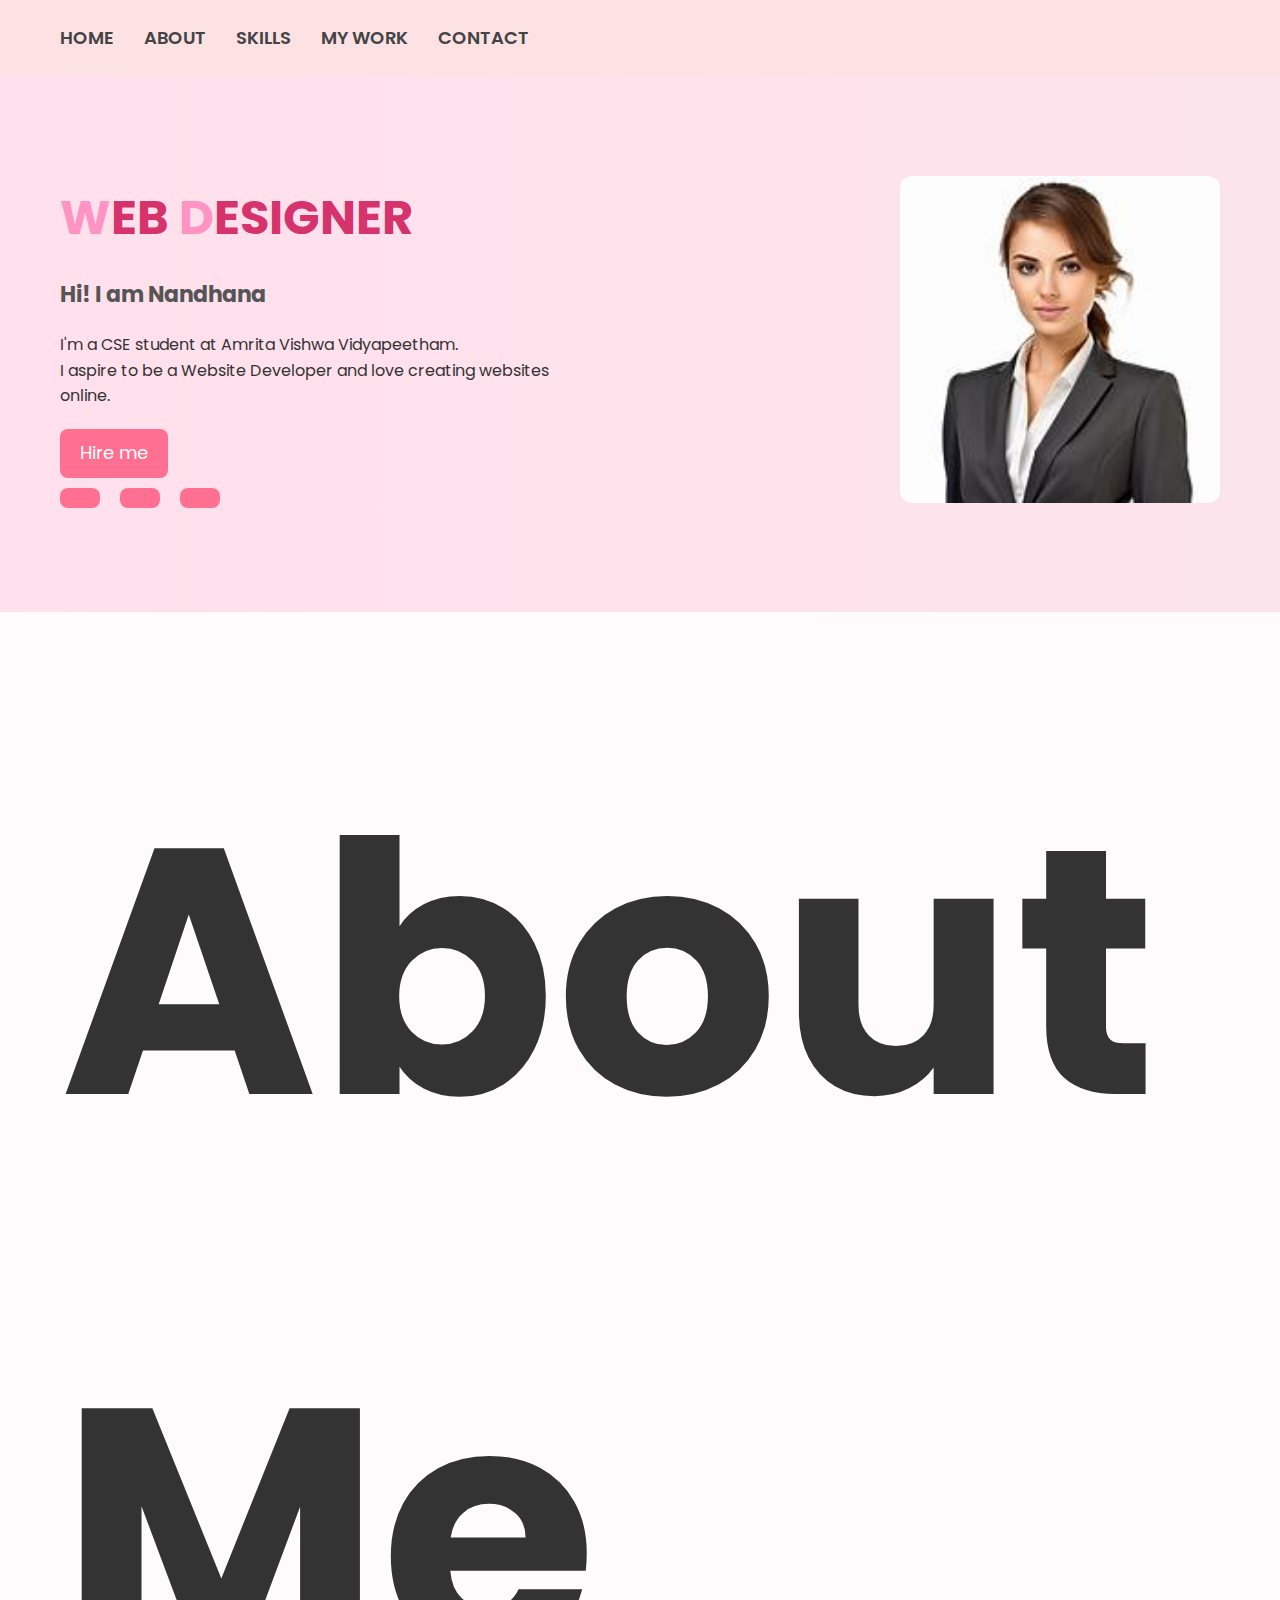
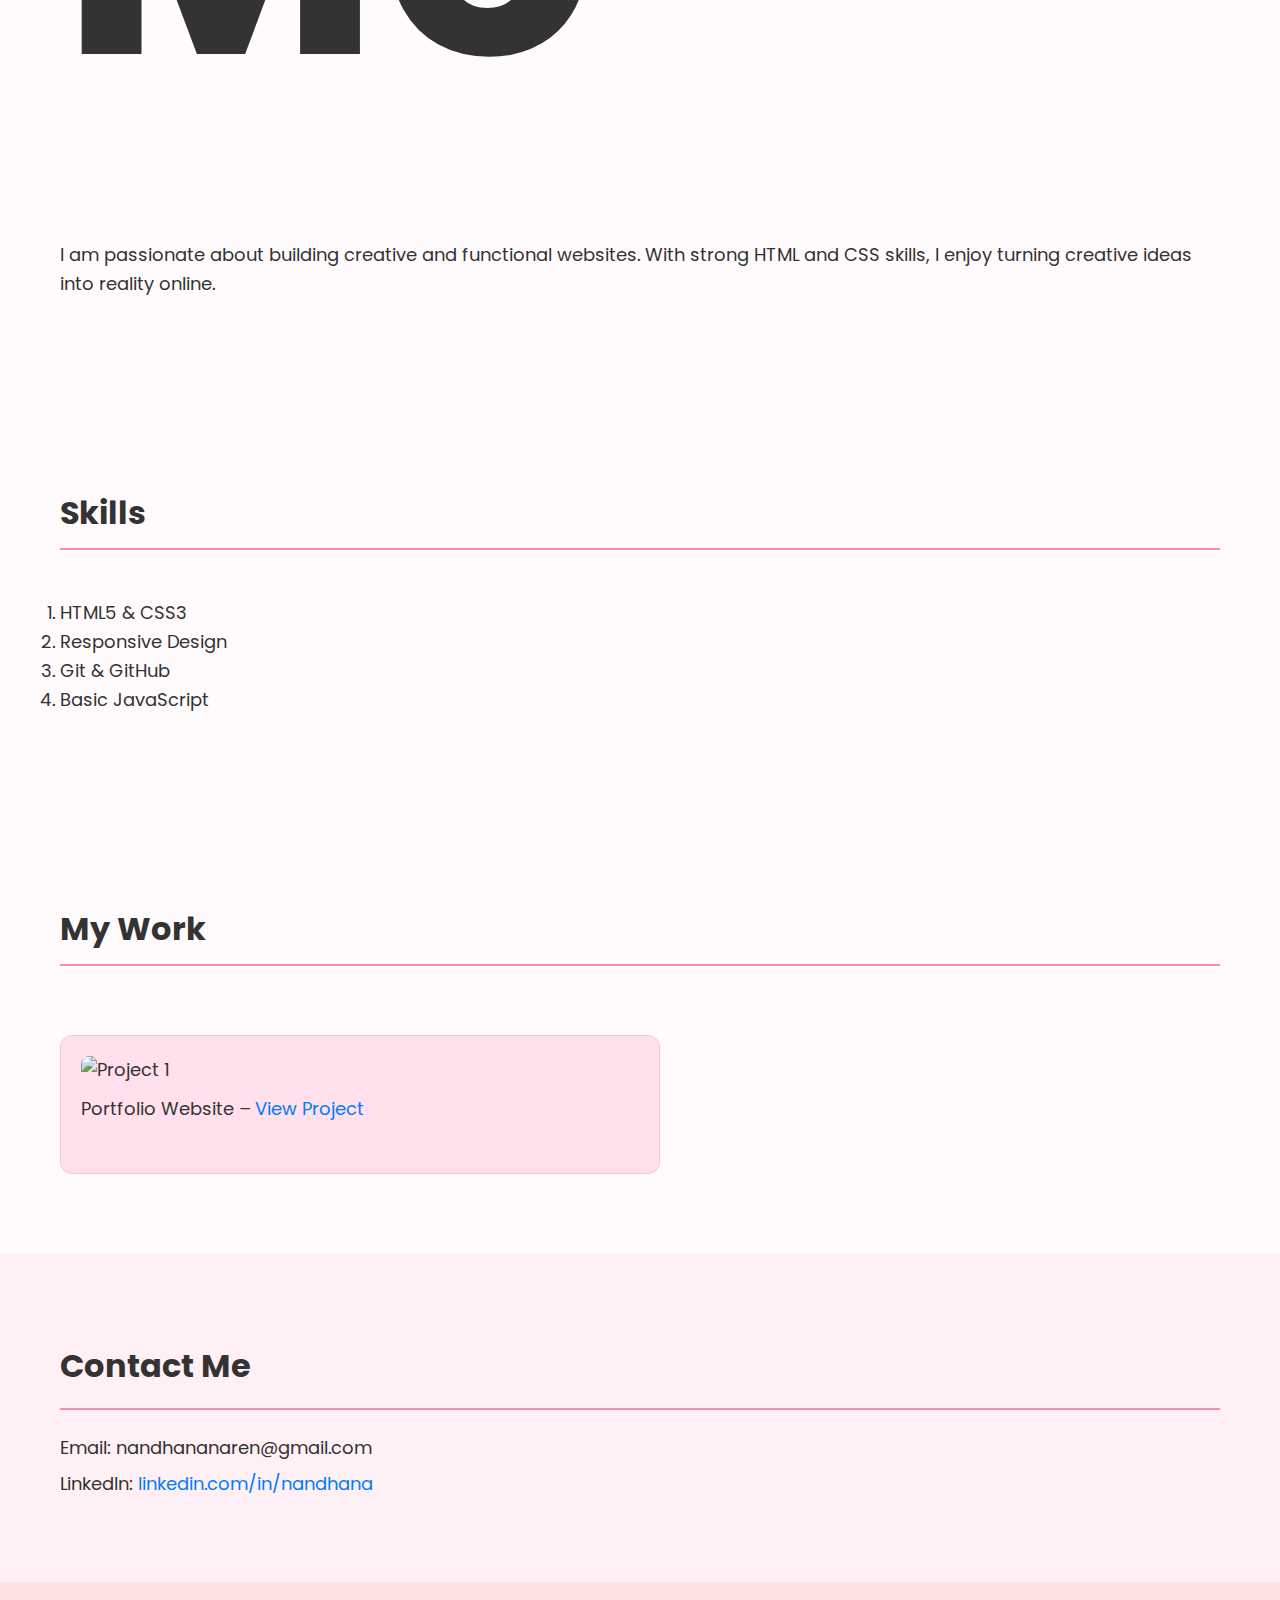
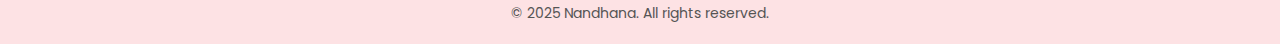
==== index.html @ d40279e0 "Update index.html" ====
<!DOCTYPE html>
<html lang="en">
<head>
    <meta charset="UTF-8">
    <title>Nandhana's Portfolio</title>
    <link rel="stylesheet" href="style1.css">
    <script type="module" src="https://unpkg.com/ionicons@7.1.0/dist/ionicons/ionicons.esm.js"></script>
    <script nomodule src="https://unpkg.com/ionicons@7.1.0/dist/ionicons/ionicons.js"></script>
    <link href="https://fonts.googleapis.com/css2?family=Poppins:wght@300;400;600&display=swap" rel="stylesheet">
</head>
<body>
    <div class="navbar">
        <ul>
            <li><a href="#home">HOME</a></li>
            <li><a href="#about">ABOUT</a></li>
            <li><a href="#skills">SKILLS</a></li>
            <li><a href="#projects">MY WORK</a></li>
            <li><a href="#contact">CONTACT</a></li>
        </ul>
    </div>

    <section id="home" class="main">
        <div class="intro-section">
            <div class="info">
                <h1><span>W</span>EB <span>D</span>ESIGNER</h1>
                <h3>Hi! I am Nandhana</h3>
                <p>I'm a CSE student at Amrita Vishwa Vidyapeetham.<br>
                    I aspire to be a Website Developer and love creating websites online.
                </p>
                <a href="#">Hire me</a>
                <div class="icons">
                    <a href="#"><ion-icon name="logo-instagram"></ion-icon></a>
                    <a href="#"><ion-icon name="logo-linkedin"></ion-icon></a>
                    <a href="#"><ion-icon name="logo-github"></ion-icon></a>
                </div>
            </div>
            <div class="image">
                <img src="images/women.jpg" alt="Profile Image">
            </div>
        </div>
    </section>

    <section id="about">
        <h1>About Me</h1>
        <br>
        <p>I am passionate about building creative and functional websites. With strong HTML and CSS skills, I enjoy turning creative ideas into reality online.</p>   
    </section>
<br>
<section id="skills">
<h2>Skills</h2>
<br>
<p>
    
<ol>
    <li>HTML5 & CSS3</li>
    <li>Responsive Design</li>
    <li>Git & GitHub</li>
    <li>Basic JavaScript</li>
</ol>
</p>
</section>
<br>  

    <section id="projects">
        <h2>My Work</h2>
        <br>
        <div class="project">
            <img src="project1.png" alt="Project 1">
            <p>Portfolio Website – <a href="https://github.com/yourusername/portfolio" target="_blank">View Project</a></p>
            <br>
        </div>
    </section>

    <section id="contact" class="contact-info">
        <h2>Contact Me</h2>
        <p>Email: nandhananaren@gmail.com</p>
        <p>LinkedIn: <a href="#">linkedin.com/in/nandhana</a></p>
    </section>

    <footer>
        <p>&copy; 2025 Nandhana. All rights reserved.</p>
    </footer>
    
</body>
</html>
---- style1.css ----
* {
    margin: 0;
    padding: 0;
    box-sizing: border-box;
}

body {
    font-family: 'Poppins', sans-serif;
    font-size:large;
    line-height: 1.6;
    background-color: #fffafc;
    color: #333;
}
h1{
    font-size:350px;
}

.navbar {
    background-color: #fde2e4;
    padding: 20px 60px;
    box-shadow: 0 4px 6px rgba(0, 0, 0, 0.05);
}

.navbar ul {
    display: flex;
    justify-content: left;
    gap: 30px;
    list-style: none;
}

.navbar ul li a {
    text-decoration: none;
    color: #444;
    font-weight: 600;
    transition: color 0.3s ease;
}

.navbar ul li a:hover {
    color: #d6336c;
}


.main {
    background: linear-gradient(to right, #ffe0ec, #fce4ec);
    padding: 100px 60px;
}

.intro-section {
    display: flex;
    justify-content: space-between;
    flex-wrap: wrap;
    gap: 40px;
    align-items: center;
}

.info {
    max-width: 500px;
}

.info h1 {
    font-size: 48px;
    color: #d6336c;
    margin-bottom: 10px;
}

.info span {
    color: #ff94c2;
}

.info h3 {
    font-size: 22px;
    margin: 20px 0;
    color: #555;
}

.info p {
    font-size: 16px;
    margin-bottom: 20px;
}

.info a {
    text-decoration: none;
    background: #ff6f91;
    color: white;
    padding: 10px 20px;
    border-radius: 8px;
    display: inline-block;
    transition: background 0.3s ease;
}

.info a:hover {
    background: #d6336c;
}

.icons {
    display: flex;
    gap: 20px;
    margin-top: 10px;
}

.icons ion-icon {
    font-size: 24px;
    color: #333;
    transition: color 0.3s ease;
}

.icons ion-icon:hover {
    color: #d6336c;
}

.image img {
    width: 320px;
    height: auto;
    border-radius: 12px;
}


section {
    padding: 80px 60px;
}

section:nth-child(even) {
    background-color: #fff0f5;
}

h2 {
    font-size: 32px;
    margin-bottom: 20px;
    color: #333;
    border-bottom: 2px solid #f78da7;
    padding-bottom: 10px;
}

ul {
    text-align: start;
    font-size: 18px;
    line-height: 2;
}


.project {
    max-width: 600px;
    background: #ffe0ec;
    border: 1px solid #ffc2d1;
    padding: 20px;
    border-radius: 12px;
    margin-top: 20px;
}

.project img {
    width: 100%;
    max-width: 500px;
    border-radius: 8px;
    margin-bottom: 10px;
}

.project a {
    color: #007BFF;
    text-decoration: none;
}

.project a:hover {
    text-decoration: underline;
}

/* Contact */
.contact-info {
    font-size: 18px;
    line-height: 2;
}

.contact-info a {
    color: #007BFF;
    text-decoration: none;
}

.contact-info a:hover {
    text-decoration: underline;
}


footer {
    background-color: #fde2e4;
    text-align: center;
    padding: 20px;
    font-size: 14px;
    color: #555;
}
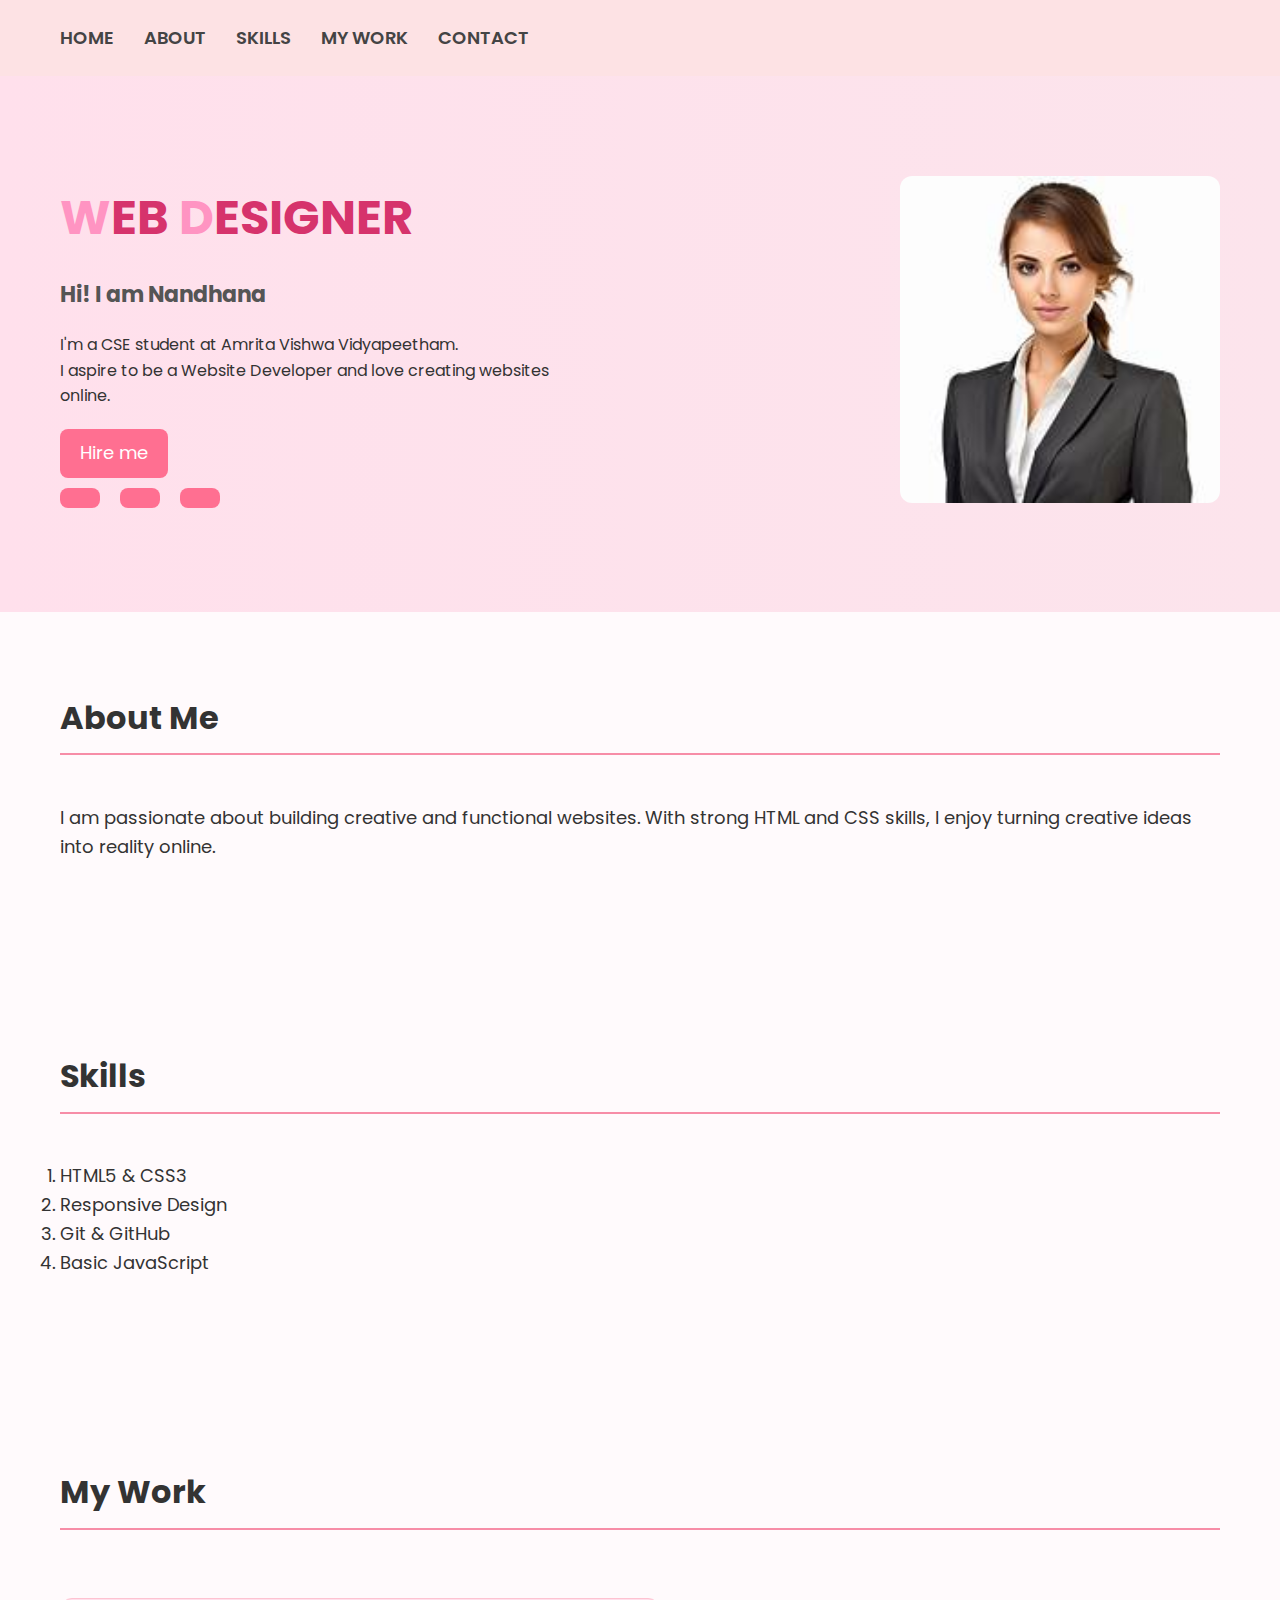
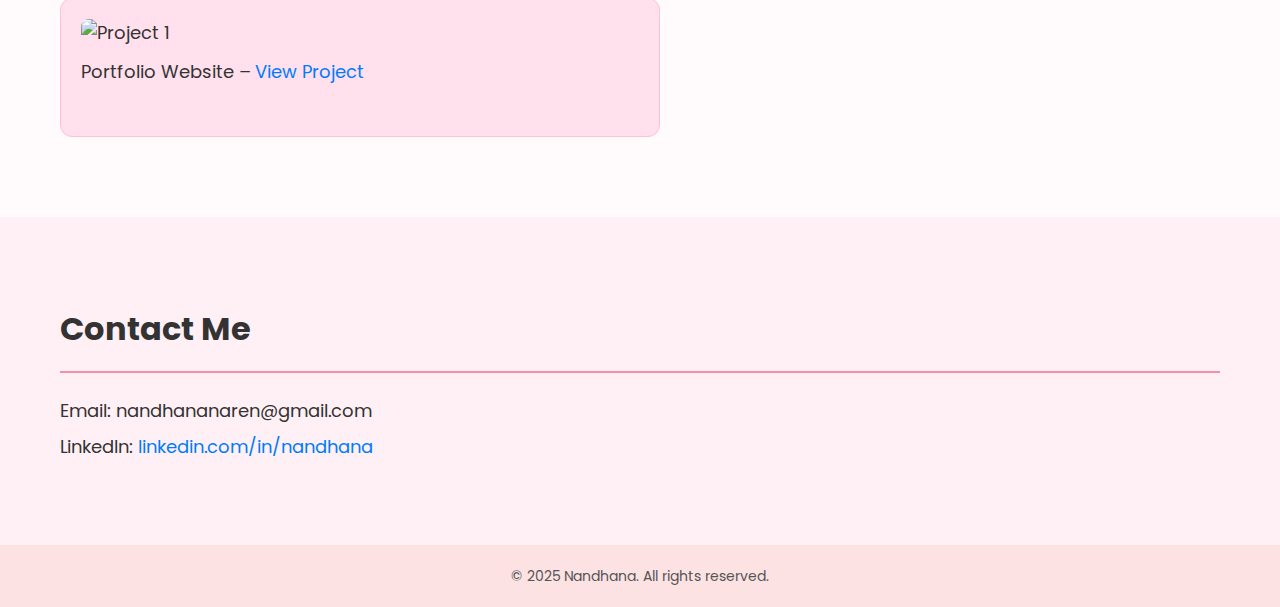
==== commit de6746a1: "Update index.html" ====
--- a/index.html
+++ b/index.html
@@ -41,7 +41,7 @@
     </section>
 
     <section id="about">
-        <h1>About Me</h1>
+        <h2>About Me</h2>
         <br>
         <p>I am passionate about building creative and functional websites. With strong HTML and CSS skills, I enjoy turning creative ideas into reality online.</p>   
     </section>
--- a/style1.css
+++ b/style1.css
@@ -10,6 +10,7 @@
     line-height: 1.6;
     background-color: #fffafc;
     color: #333;
+    background-image:url(bg.jpg);
 }
 h1{
     font-size:350px;
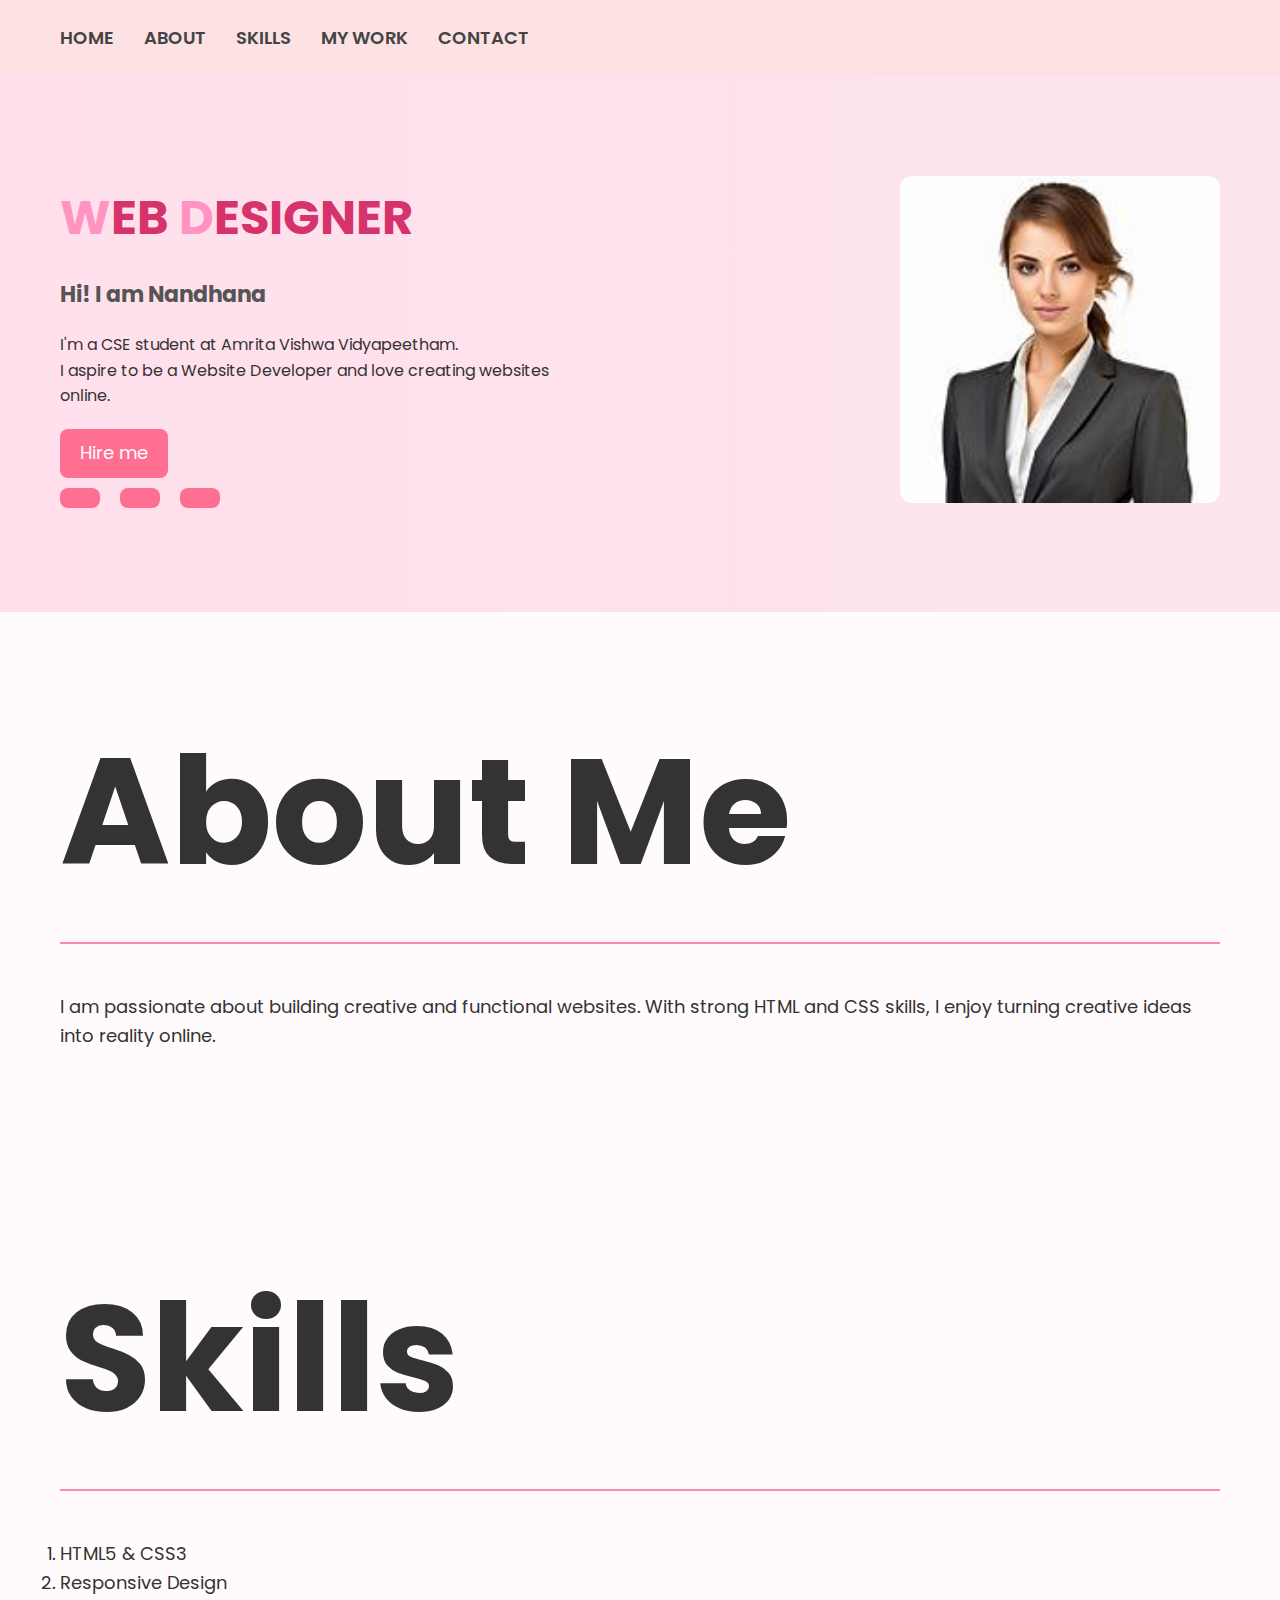
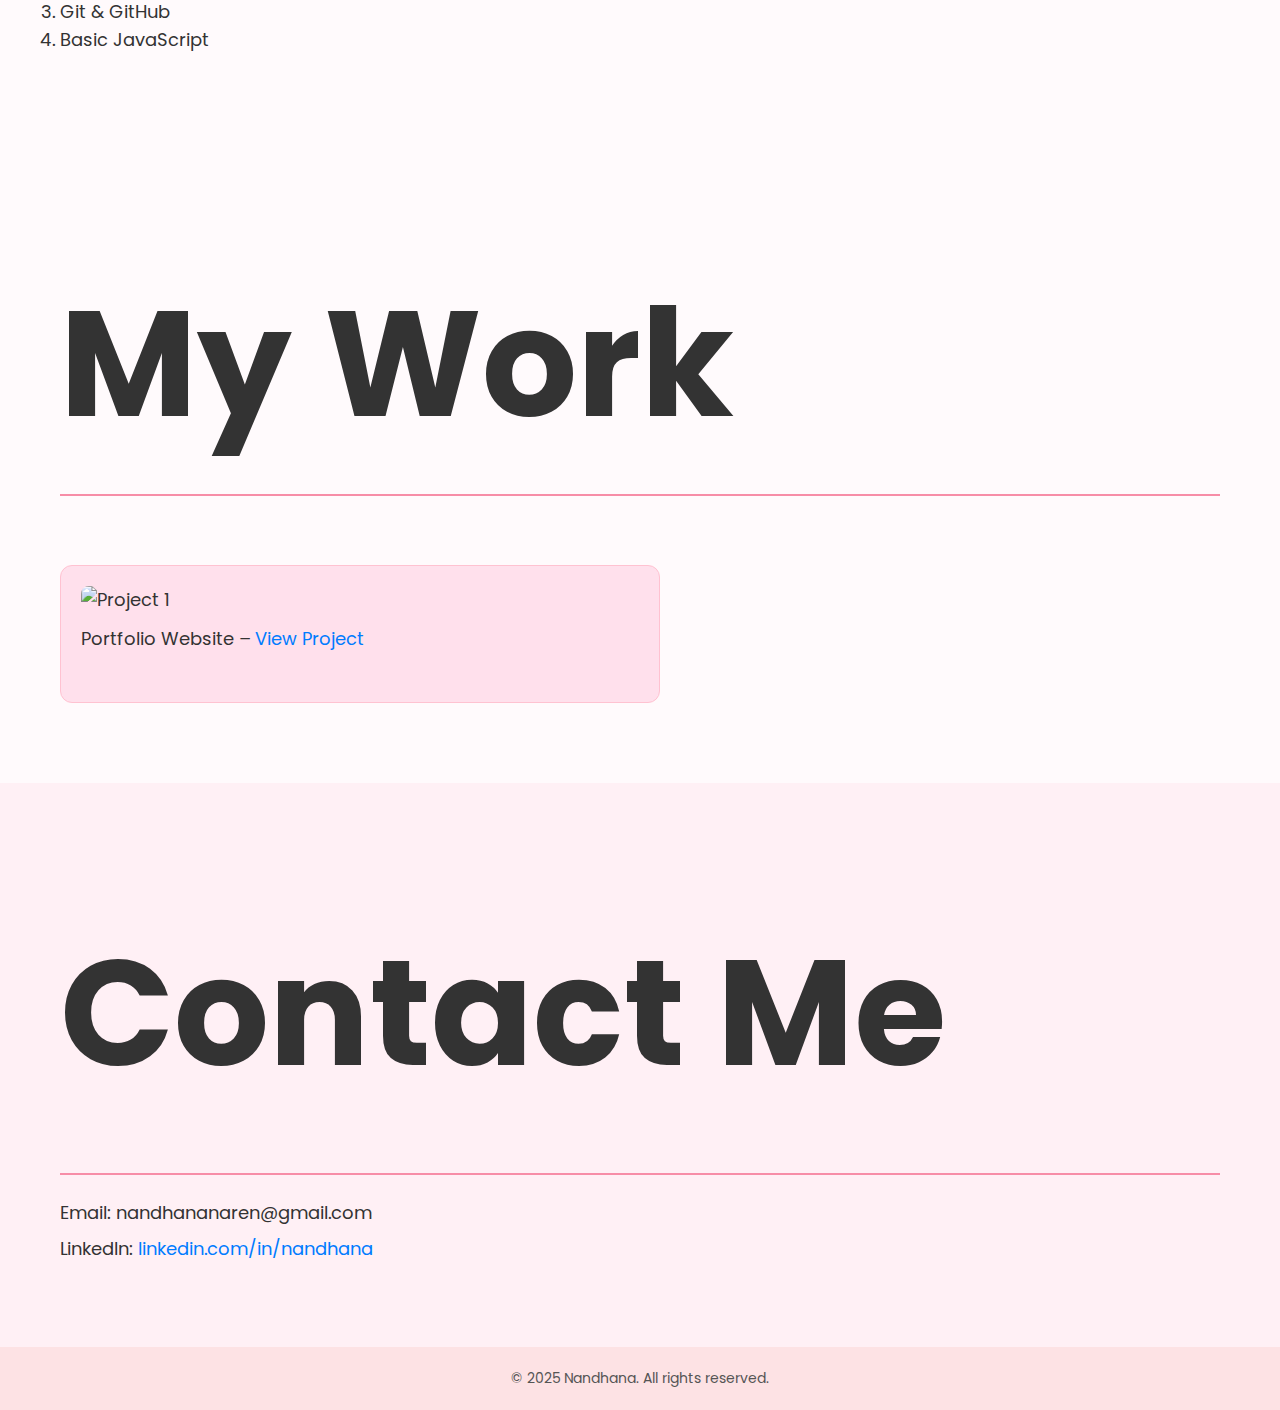
==== commit 3b67555c: "Update index.html" ====
--- a/index.html
+++ b/index.html
@@ -29,9 +29,9 @@
                 </p>
                 <a href="#">Hire me</a>
                 <div class="icons">
-                    <a href="#"><ion-icon name="logo-instagram"></ion-icon></a>
-                    <a href="#"><ion-icon name="logo-linkedin"></ion-icon></a>
-                    <a href="#"><ion-icon name="logo-github"></ion-icon></a>
+                    <a href="https://www.instagram.com/"><ion-icon name="logo-instagram"></ion-icon></a>
+                    <a href="https://www.linkedin.com/login"><ion-icon name="logo-linkedin"></ion-icon></a>
+                    <a href="https://github.com/"><ion-icon name="logo-github"></ion-icon></a>
                 </div>
             </div>
             <div class="image">
--- a/style1.css
+++ b/style1.css
@@ -13,7 +13,7 @@
     background-image:url(bg.jpg);
 }
 h1{
-    font-size:350px;
+    font-size:200px;
 }
 
 .navbar {
@@ -125,7 +125,7 @@
 }
 
 h2 {
-    font-size: 32px;
+    font-size: 150px;
     margin-bottom: 20px;
     color: #333;
     border-bottom: 2px solid #f78da7;
@@ -164,7 +164,7 @@
     text-decoration: underline;
 }
 
-/* Contact */
+
 .contact-info {
     font-size: 18px;
     line-height: 2;
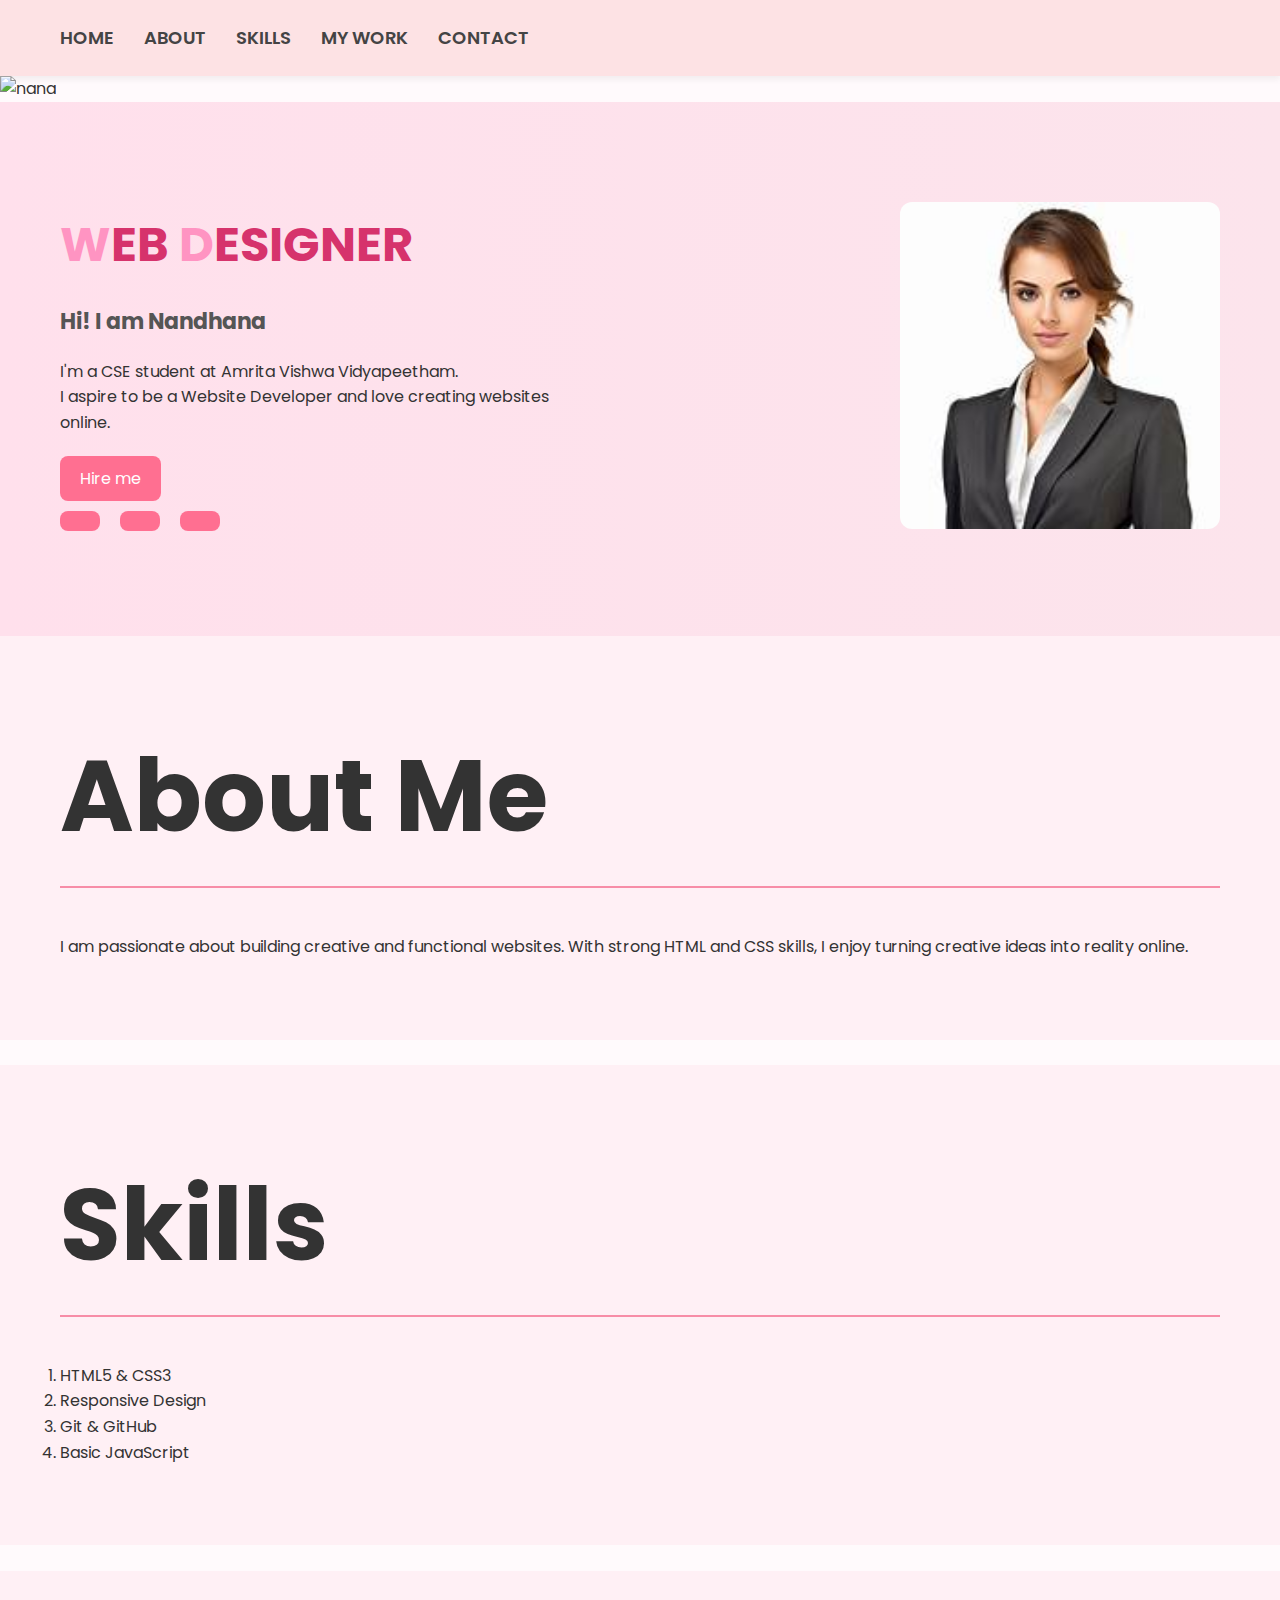
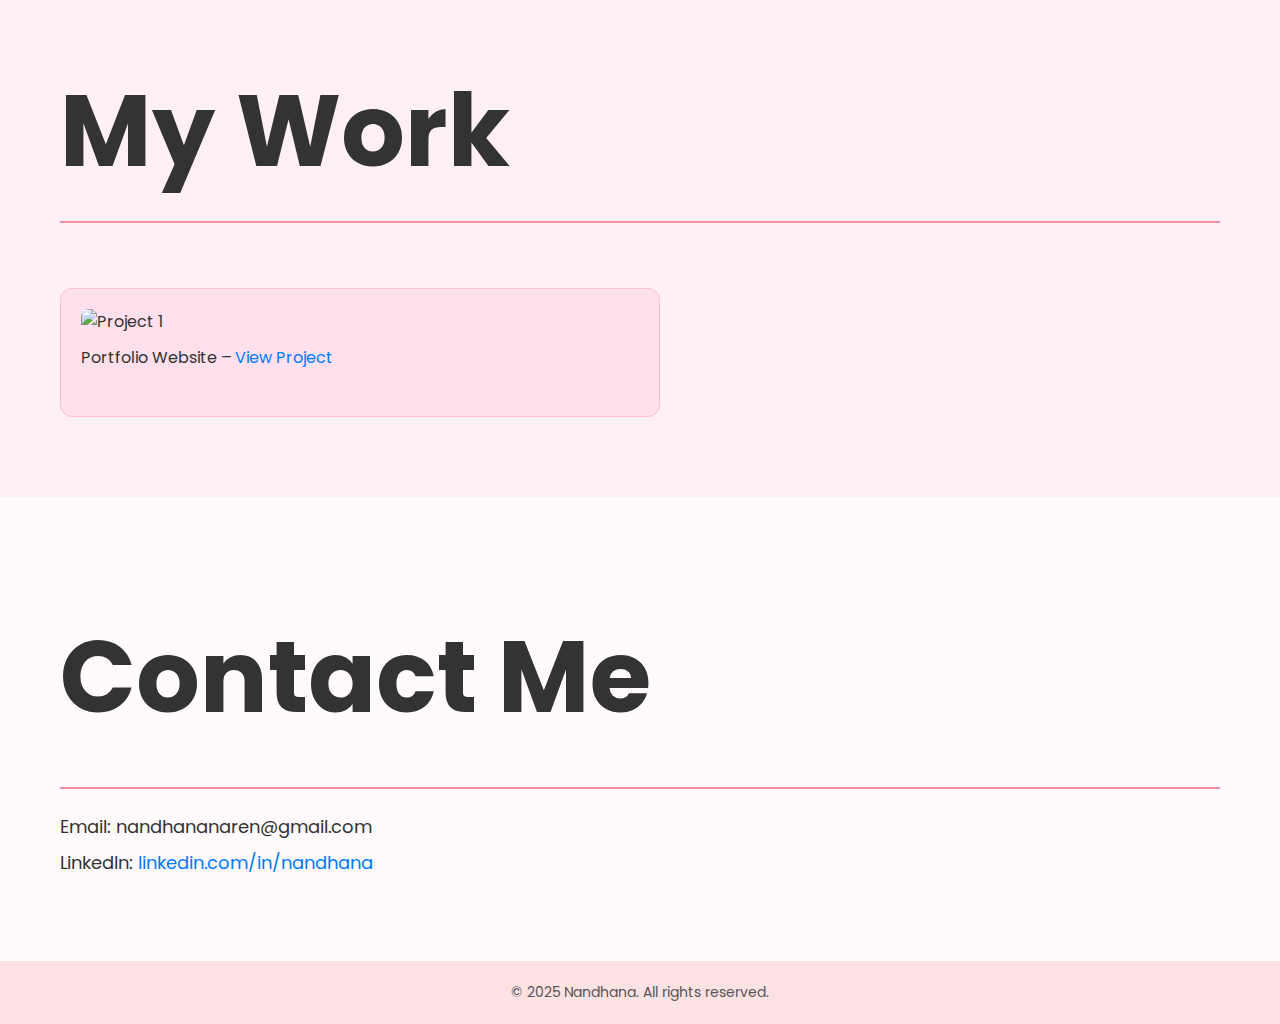
==== commit 3c534dfe: "Update index.html" ====
--- a/index.html
+++ b/index.html
@@ -18,6 +18,7 @@
             <li><a href="#contact">CONTACT</a></li>
         </ul>
     </div>
+ <img src="C:\Users\acer\Desktop\nandhana.jpg" alt="nana">
 
     <section id="home" class="main">
         <div class="intro-section">
--- a/style1.css
+++ b/style1.css
@@ -6,11 +6,12 @@
 
 body {
     font-family: 'Poppins', sans-serif;
-    font-size:large;
+    font-size:medium;
     line-height: 1.6;
     background-color: #fffafc;
     color: #333;
     background-image:url(bg.jpg);
+    
 }
 h1{
     font-size:200px;
@@ -125,7 +126,7 @@
 }
 
 h2 {
-    font-size: 150px;
+    font-size: 100px;
     margin-bottom: 20px;
     color: #333;
     border-bottom: 2px solid #f78da7;
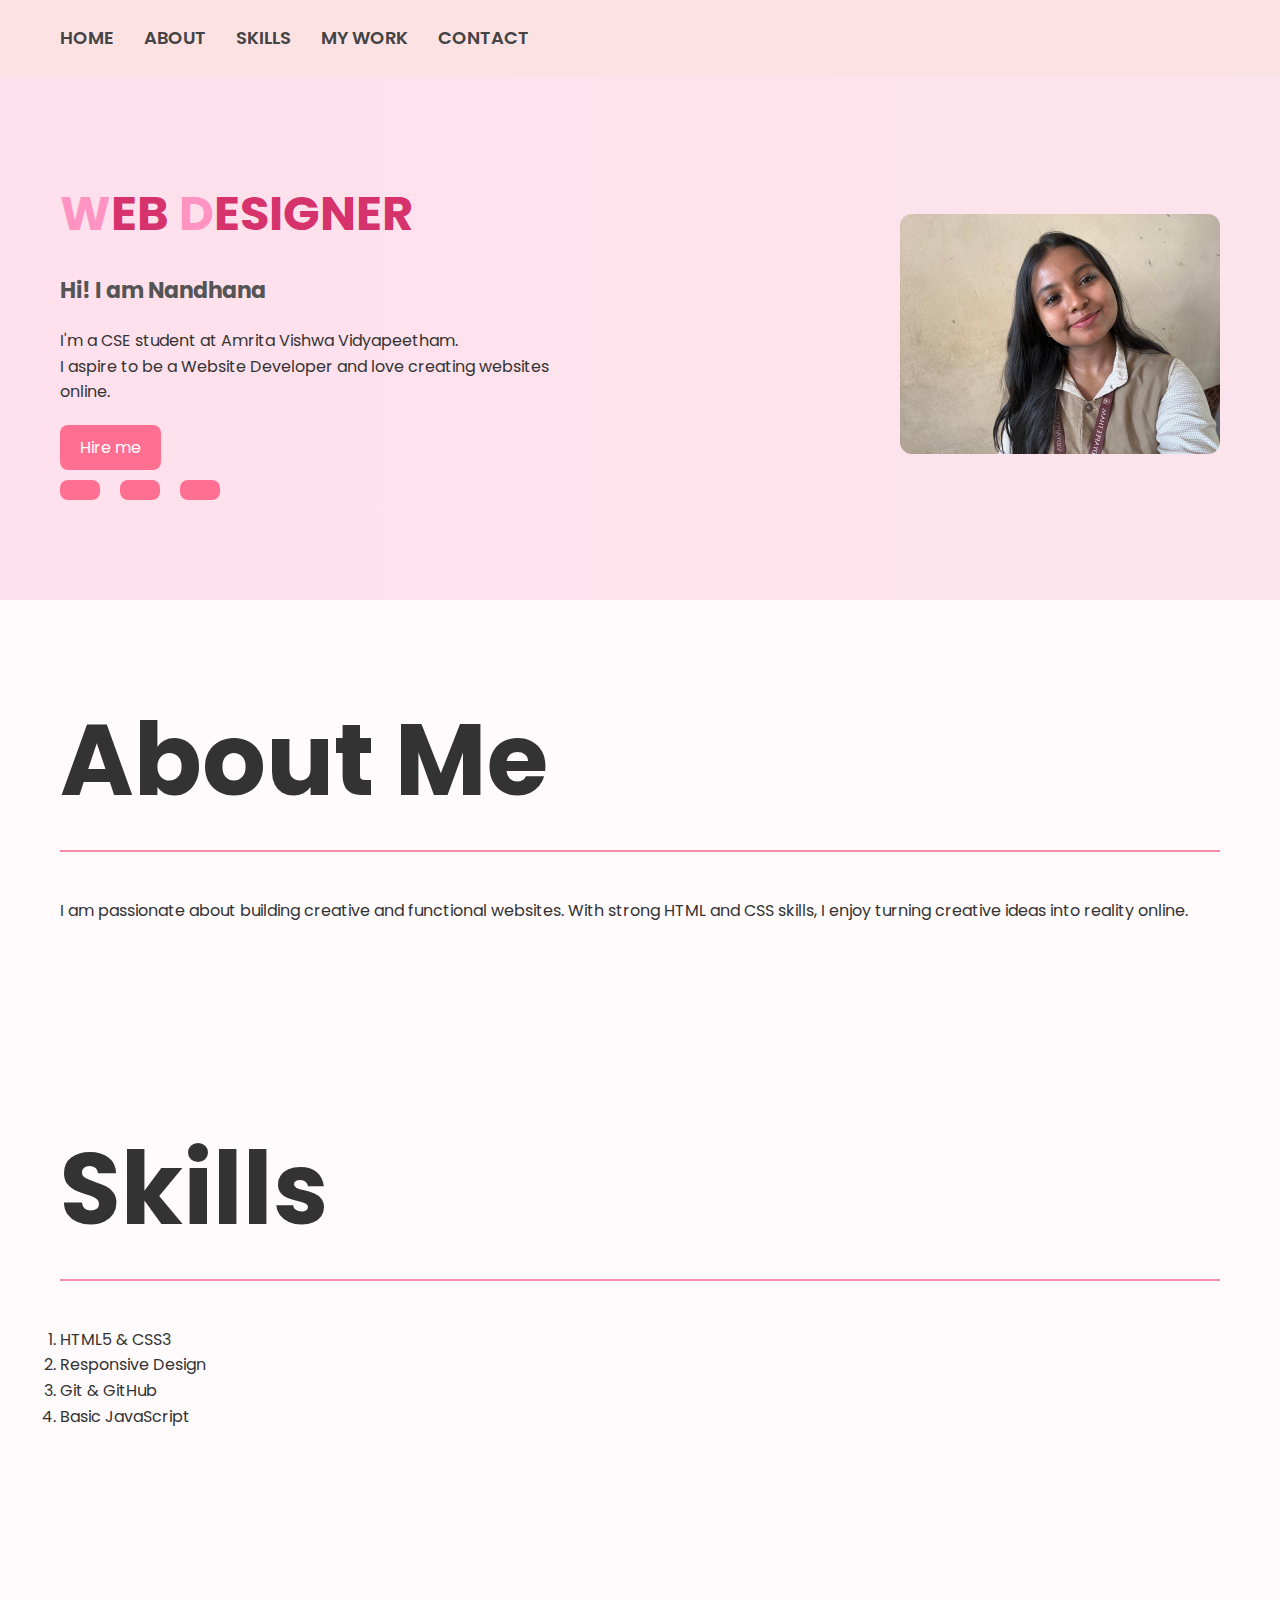
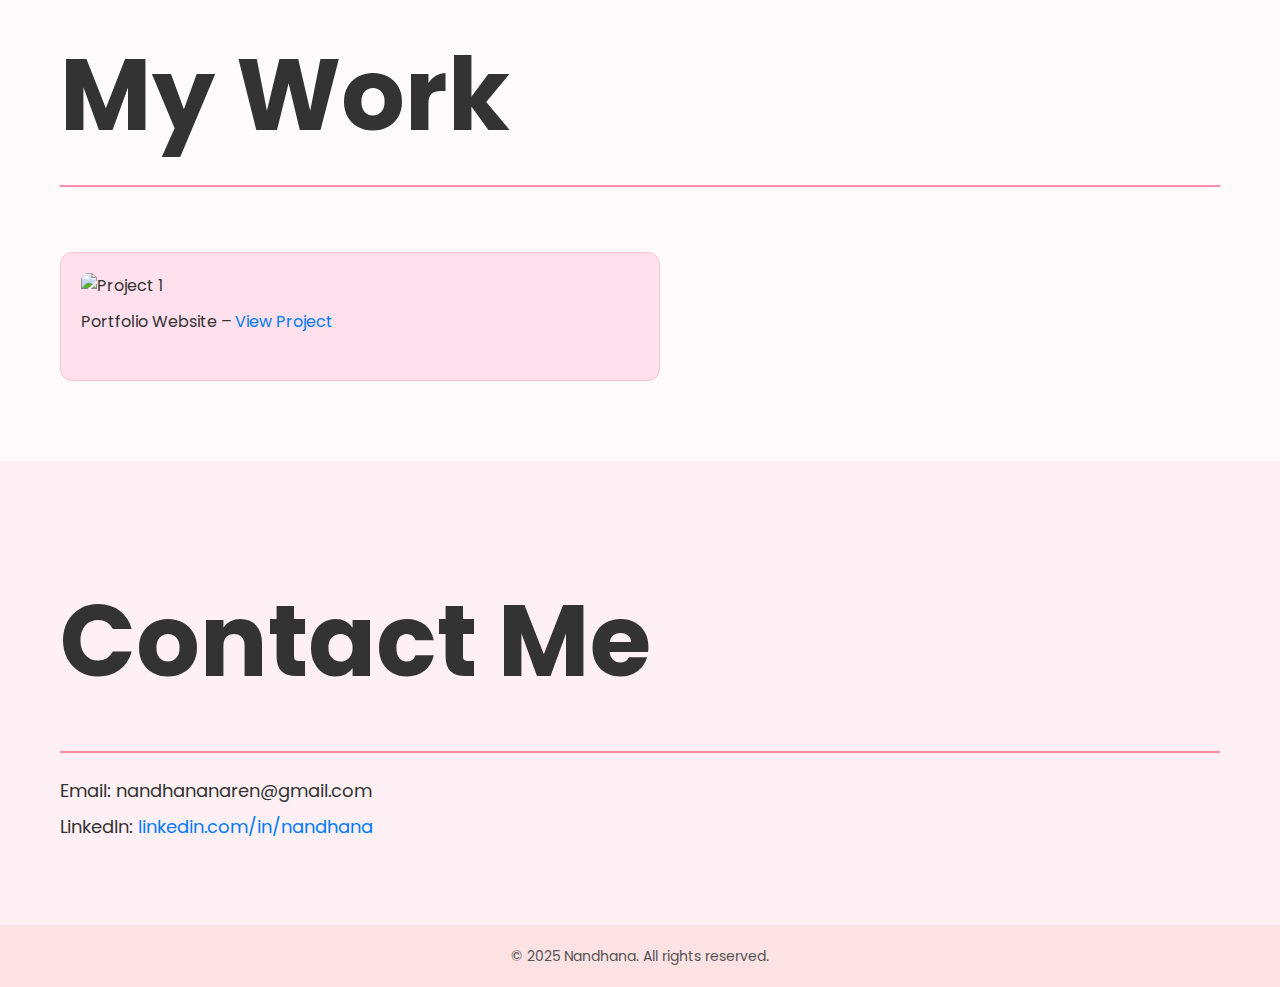
==== commit 9444e7af: "Update index.html" ====
--- a/index.html
+++ b/index.html
@@ -18,7 +18,7 @@
             <li><a href="#contact">CONTACT</a></li>
         </ul>
     </div>
- <img src="C:\Users\acer\Desktop\nandhana.jpg" alt="nana">
+ 
 
     <section id="home" class="main">
         <div class="intro-section">
@@ -36,7 +36,7 @@
                 </div>
             </div>
             <div class="image">
-                <img src="images/women.jpg" alt="Profile Image">
+                <img src="images/nandhana.jpg" alt="Profile Image">
             </div>
         </div>
     </section>
